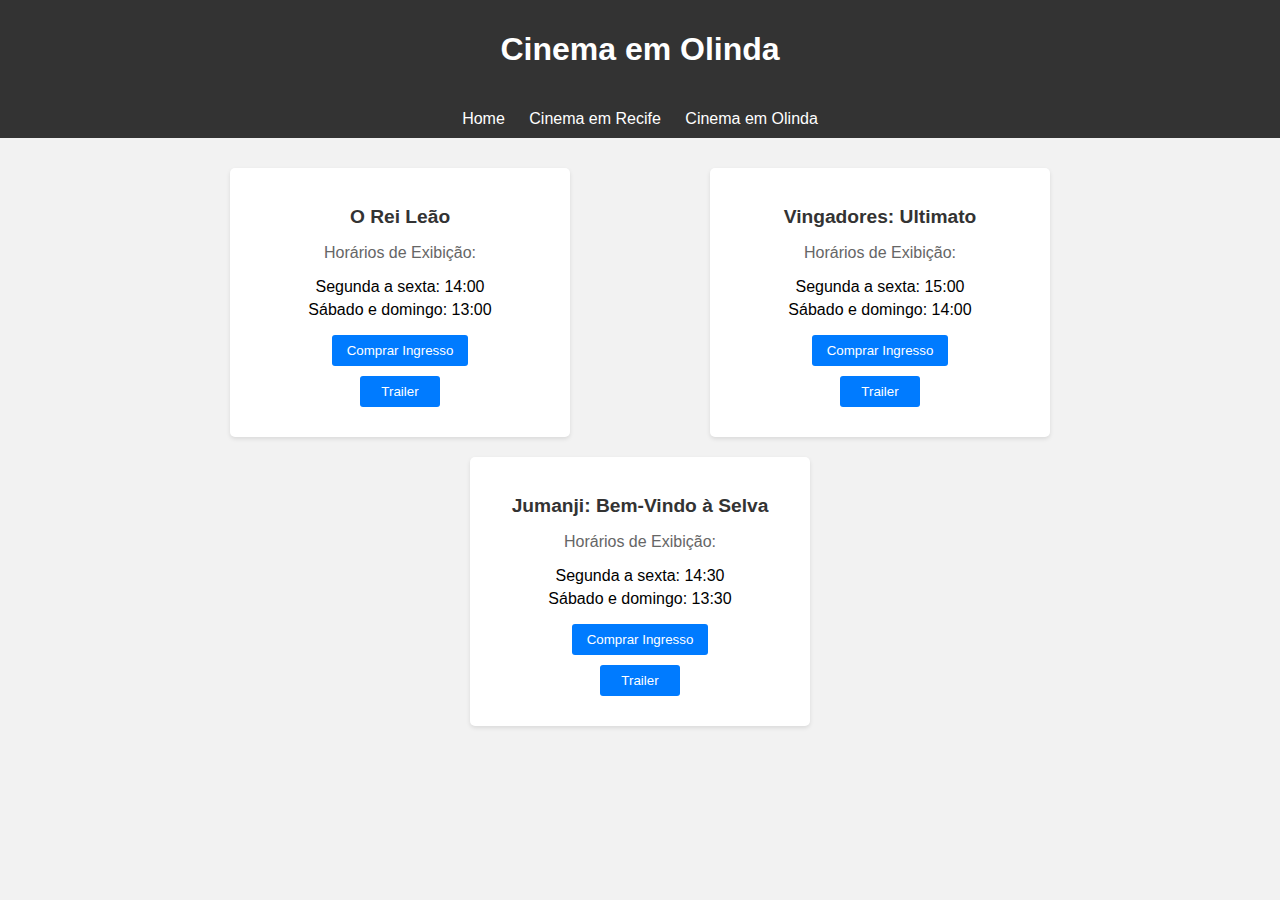
==== olinda.html @ 10275b6d "v1" ====
<!DOCTYPE html>
<html lang="pt-BR">
<head>
    <meta charset="UTF-8">
    <meta name="viewport" content="width=device-width, initial-scale=1.0">
    <title>Cinema em Olinda</title>
    <link rel="stylesheet" href="styles.css">
</head>
<body>
    <header>
        <h1>Cinema em Olinda</h1>
    </header>
    <nav>
        <a href="index.html">Home</a>
        <a href="recife.html">Cinema em Recife</a>
        <a href="olinda.html">Cinema em Olinda</a>
    </nav>
    <div class="container">
        <div class="card">
            <img src="" alt="">
            <h2>O Rei Leão</h2>
            <p>Horários de Exibição:</p>
            <ul>
                <li>Segunda a sexta: 14:00</li>
                <li>Sábado e domingo: 13:00</li>
            </ul>
            <button>Comprar Ingresso</button>
            <a href="https://www.youtube.com/watch?v=WBDAsucUg58" target="_blank"><button class="trailer-button">Trailer</button></a>
        </div>
        <div class="card">
            <img src="" alt="">
            <h2>Vingadores: Ultimato</h2>
            <p>Horários de Exibição:</p>
            <ul>
                <li>Segunda a sexta: 15:00</li>
                <li>Sábado e domingo: 14:00</li>
            </ul>
            <button>Comprar Ingresso</button>
            <a href="https://www.youtube.com/watch?v=g6ng8iy-l0U" target="_blank"><button class="trailer-button">Trailer</button></a>
        </div>
        <div class="card">
            <img src="" alt="">
            <h2>Jumanji: Bem-Vindo à Selva</h2>
            <p>Horários de Exibição:</p>
            <ul>
                <li>Segunda a sexta: 14:30</li>
                <li>Sábado e domingo: 13:30</li>
            </ul>
            <button>Comprar Ingresso</button>
            <a href="https://www.youtube.com/watch?v=tnpV3q8Q3gg" target="_blank"><button class="trailer-button">Trailer</button></a>
        </div>
    </div>
</body>
</html>
---- styles.css ----
body {
    font-family: Arial, sans-serif;
    margin: 0;
    padding: 0;
    background-color: #f2f2f2;
}

header {
    background-color: #333;
    color: #fff;
    padding: 10px 20px;
    text-align: center;
}

.container {
    max-width: 960px;
    margin: 20px auto;
    display: flex;
    flex-wrap: wrap;
    justify-content: space-around;
}

nav {
    background-color: #333;
    padding: 10px 20px;
    text-align: center;
}

nav a {
    color: #fff;
    text-decoration: none;
    margin: 0 10px;
}

nav a:hover {
    text-decoration: underline;
}

.card {
    background-color: #fff;
    border-radius: 5px;
    box-shadow: 0 2px 4px rgba(0, 0, 0, 0.1);
    margin: 10px;
    padding: 20px;
    width: 300px;
    text-align: center;
}

.card img {
    width: 200px;
    border-radius: 5px;
    margin-bottom: 10px;
}



.card h2 {
    font-size: 1.2em;
    margin: 0;
    color: #333;
}

.card p {
    color: #666;
}

.card ul {
    list-style: none;
    padding: 0;
}

.card ul li {
    margin-bottom: 5px;
}

.card button {
    background-color: #007bff;
    color: #fff;
    border: none;
    border-radius: 3px;
    padding: 8px 15px;
    cursor: pointer;
    transition: background-color 0.5s;
}

.trailer-button {
    display: block;
    text-align: center;
    margin: 10px auto; /* Adicionando margem superior e inferior e centralizando horizontalmente */
    width: 80px; /* Definindo uma largura fixa para o botão */
}


.card button:hover {
    background-color: #00b30f;
}

a {
    text-decoration: none;
}
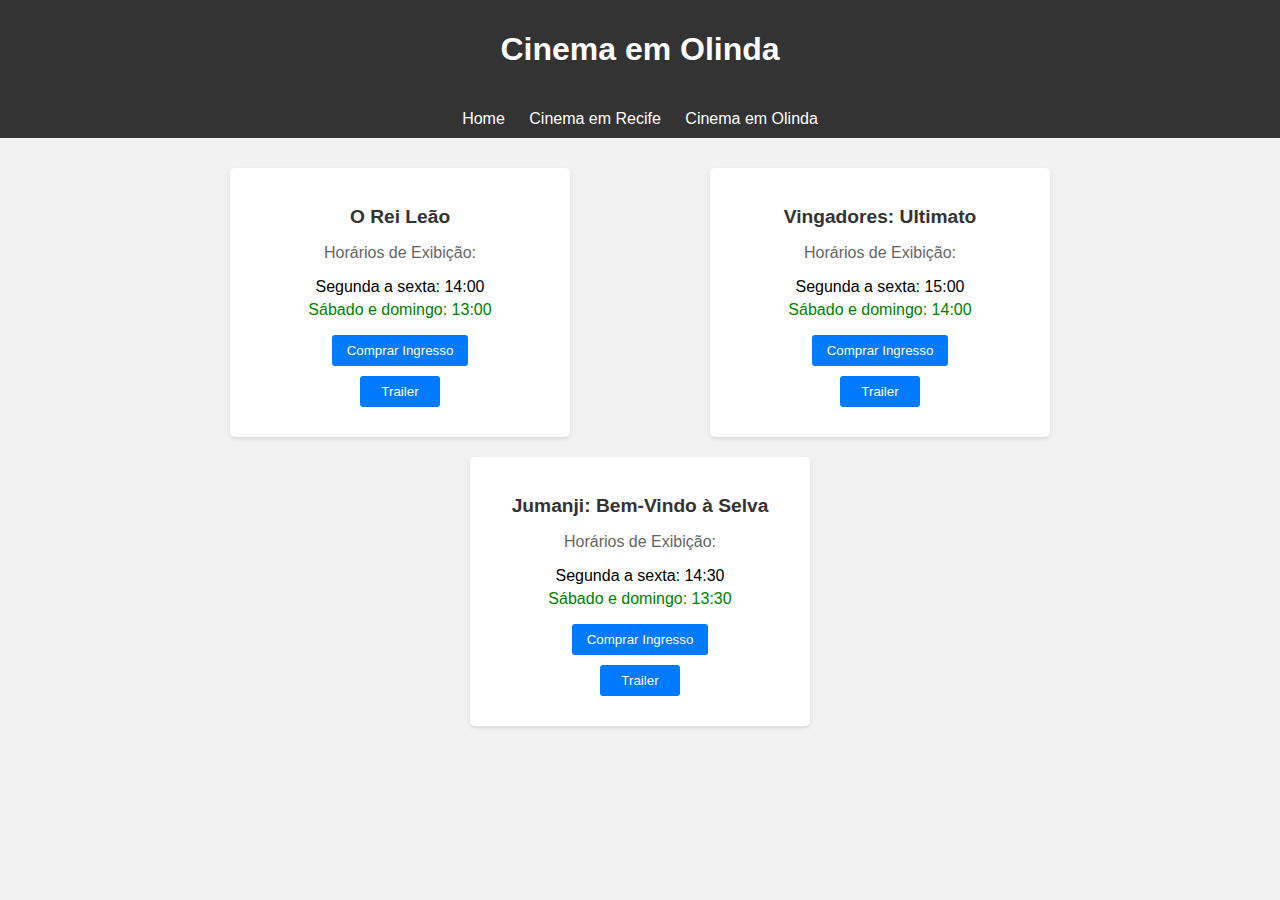
==== commit a8b865ae: "v2-js" ====
--- a/olinda.html
+++ b/olinda.html
@@ -5,6 +5,7 @@
     <meta name="viewport" content="width=device-width, initial-scale=1.0">
     <title>Cinema em Olinda</title>
     <link rel="stylesheet" href="styles.css">
+    <script src="script.js" defer></script>
 </head>
 <body>
     <header>
@@ -21,8 +22,8 @@
             <h2>O Rei Leão</h2>
             <p>Horários de Exibição:</p>
             <ul>
-                <li>Segunda a sexta: 14:00</li>
-                <li>Sábado e domingo: 13:00</li>
+                <li id="horario-semana">Segunda a sexta: 14:00</li>
+                <li id="horario-fim-de-semana">Sábado e domingo: 13:00</li>
             </ul>
             <button>Comprar Ingresso</button>
             <a href="https://www.youtube.com/watch?v=WBDAsucUg58" target="_blank"><button class="trailer-button">Trailer</button></a>
@@ -32,8 +33,8 @@
             <h2>Vingadores: Ultimato</h2>
             <p>Horários de Exibição:</p>
             <ul>
-                <li>Segunda a sexta: 15:00</li>
-                <li>Sábado e domingo: 14:00</li>
+                <li id="horario-semana">Segunda a sexta: 15:00</li>
+                <li id="horario-fim-de-semana">Sábado e domingo: 14:00</li>
             </ul>
             <button>Comprar Ingresso</button>
             <a href="https://www.youtube.com/watch?v=g6ng8iy-l0U" target="_blank"><button class="trailer-button">Trailer</button></a>
@@ -43,8 +44,8 @@
             <h2>Jumanji: Bem-Vindo à Selva</h2>
             <p>Horários de Exibição:</p>
             <ul>
-                <li>Segunda a sexta: 14:30</li>
-                <li>Sábado e domingo: 13:30</li>
+                <li id="horario-semana">Segunda a sexta: 14:30</li>
+                <li id="horario-fim-de-semana">Sábado e domingo: 13:30</li>
             </ul>
             <button>Comprar Ingresso</button>
             <a href="https://www.youtube.com/watch?v=tnpV3q8Q3gg" target="_blank"><button class="trailer-button">Trailer</button></a>
